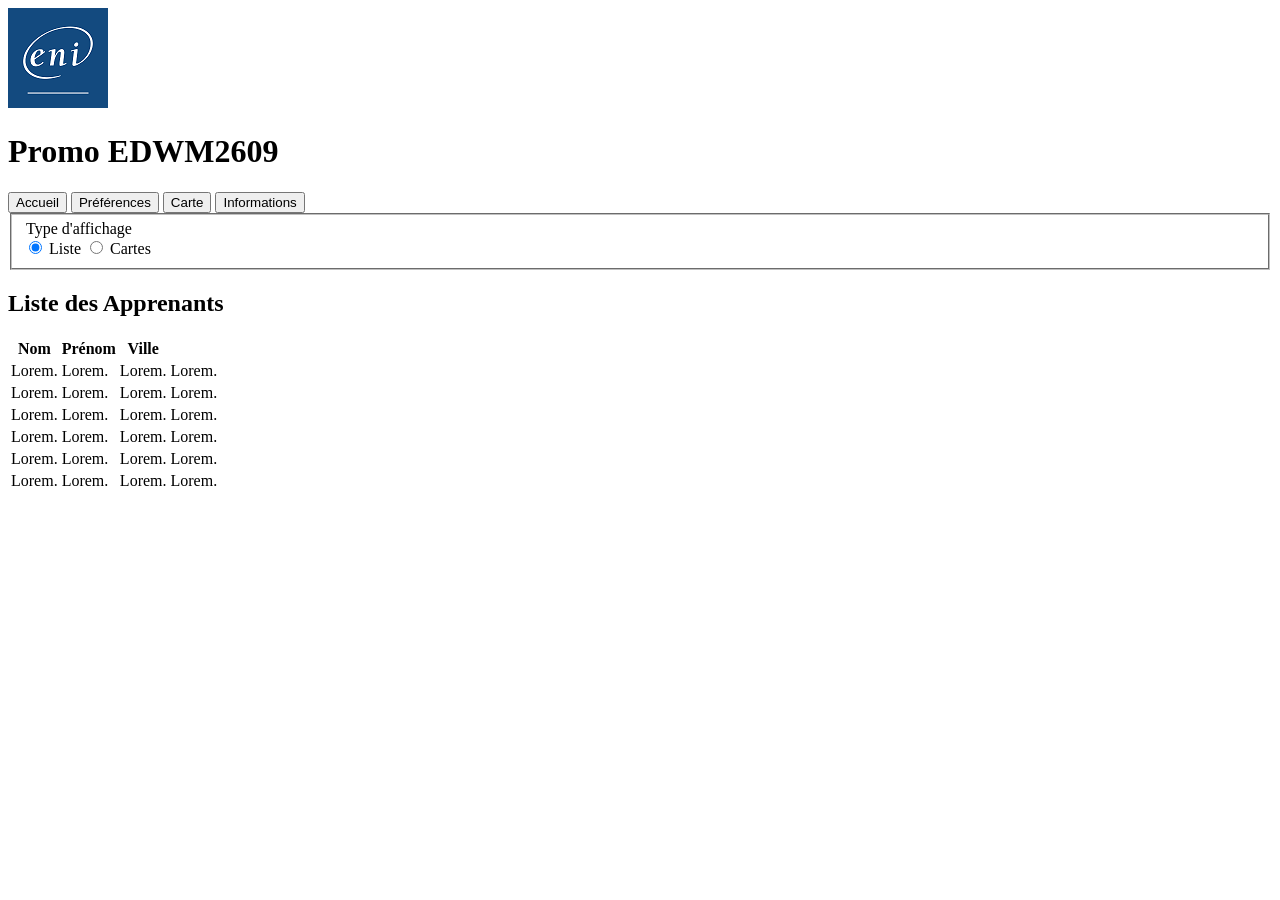
==== index.html @ 00c2713e "html ok, js: template,save/renvoiedesprefs ok" ====
<!DOCTYPE html>
<html lang="en">

<head>
    <meta charset="UTF-8">
    <meta name="viewport" content="width=device-width, initial-scale=1.0">
    <title>Accueil</title>
    <script defer src="script.js"></script>
</head>

<header>
    <template id="headerTemplate"><!--template du header-->
        <img src="./ressources-projet-web/logo.png">
        <h1>
            Promo EDWM2609
        </h1>
        <div><!--boutons menu-->
            <button type="button" id="btnHome" href="">Accueil</button>
            <button type="button" id="btnPref" href="">Préférences</button>
            <button type="button" id="btnMap" href="">Carte</button>
            <button type="button" id="btnInfo" href="">Informations</button>
        </div>
    </template>
    <div id="header"></div>
</header>

<body>
    <fieldset><!--choix type affichage-->
        <form id="affichage">
            <legend>Type d'affichage</legend>
            <input type="radio" name="affichage" id="liste" value="liste" checked>
            <label for="liste">Liste</label>
            <input type="radio" name="affichage" id="cartes" value="cartes">
            <label for="cartes">Cartes</label>
        </form>
    </fieldset>
    <h2><!--titre tableau/liste apprenants-->
        Liste des Apprenants
    </h2>
    <table><!--tableau/liste apprenants-->
        <thead>
            <th>Nom</th>
            <th>Prénom</th>
            <th>Ville</th>
            <th> </th>
        </thead>
        <tbody>
            <tr>
                <td>Lorem.</td>
                <td>Lorem.</td>
                <td>Lorem.</td>
                <td>Lorem.</td>
            </tr>
            <tr>
                <td>Lorem.</td>
                <td>Lorem.</td>
                <td>Lorem.</td>
                <td>Lorem.</td>
            </tr>
            <tr>
                <td>Lorem.</td>
                <td>Lorem.</td>
                <td>Lorem.</td>
                <td>Lorem.</td>
            </tr>
            <tr>
                <td>Lorem.</td>
                <td>Lorem.</td>
                <td>Lorem.</td>
                <td>Lorem.</td>
            </tr>
            <tr>
                <td>Lorem.</td>
                <td>Lorem.</td>
                <td>Lorem.</td>
                <td>Lorem.</td>
            </tr>
            <tr>
                <td>Lorem.</td>
                <td>Lorem.</td>
                <td>Lorem.</td>
                <td>Lorem.</td>
            </tr>
        </tbody>
    </table>
</body>

</html>
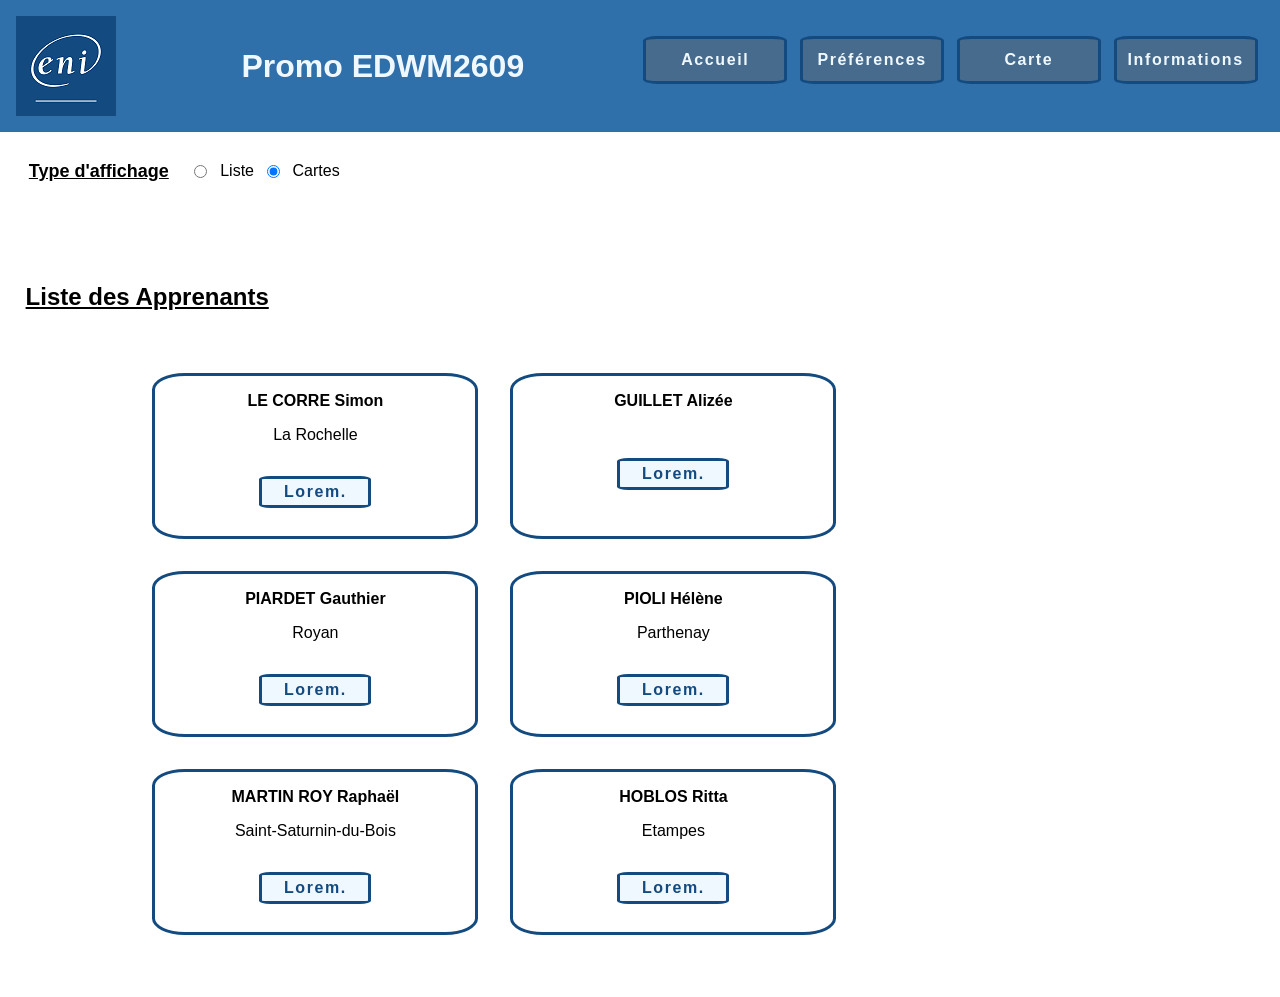
==== commit eb79a489: "itération 1 et 2 fait" ====
--- a/index.html
+++ b/index.html
@@ -5,28 +5,32 @@
     <meta charset="UTF-8">
     <meta name="viewport" content="width=device-width, initial-scale=1.0">
     <title>Accueil</title>
+    <link rel="stylesheet" href="styles.css">
     <script defer src="script.js"></script>
 </head>
 
-<header>
-    <template id="headerTemplate"><!--template du header-->
-        <img src="./ressources-projet-web/logo.png">
+
+<template id="headerTemplate"><!--template du header-->
+    <header>
+        <img id="logo" src="./ressources-projet-web/logo.png">
         <h1>
             Promo EDWM2609
         </h1>
-        <div><!--boutons menu-->
-            <button type="button" id="btnHome" href="">Accueil</button>
-            <button type="button" id="btnPref" href="">Préférences</button>
-            <button type="button" id="btnMap" href="">Carte</button>
-            <button type="button" id="btnInfo" href="">Informations</button>
+        <div id="menu"><!--boutons menu-->
+            <button type="button" class="btnTop" onclick="window.location.href='index.html'">Accueil</button>
+            <button type="button" class="btnTop" onclick="window.location.href='preferences.html'">Préférences</button>
+            <button type="button" class="btnTop" onclick="window.location.href='map.html'">Carte</button>
+            <button type="button" class="btnTop" onclick="window.location.href='informations.html'">Informations</button>
         </div>
-    </template>
-    <div id="header"></div>
-</header>
+    </header>
+</template>
+<div id="header"></div>
+
 
 <body>
-    <fieldset><!--choix type affichage-->
-        <form id="affichage">
+
+    <fieldset id="fieldHome"><!--choix type affichage-->
+        <form id="affichageHome">
             <legend>Type d'affichage</legend>
             <input type="radio" name="affichage" id="liste" value="liste" checked>
             <label for="liste">Liste</label>
@@ -37,52 +41,88 @@
     <h2><!--titre tableau/liste apprenants-->
         Liste des Apprenants
     </h2>
-    <table><!--tableau/liste apprenants-->
-        <thead>
-            <th>Nom</th>
-            <th>Prénom</th>
-            <th>Ville</th>
-            <th> </th>
-        </thead>
-        <tbody>
-            <tr>
-                <td>Lorem.</td>
-                <td>Lorem.</td>
-                <td>Lorem.</td>
-                <td>Lorem.</td>
-            </tr>
-            <tr>
-                <td>Lorem.</td>
-                <td>Lorem.</td>
-                <td>Lorem.</td>
-                <td>Lorem.</td>
-            </tr>
-            <tr>
-                <td>Lorem.</td>
-                <td>Lorem.</td>
-                <td>Lorem.</td>
-                <td>Lorem.</td>
-            </tr>
-            <tr>
-                <td>Lorem.</td>
-                <td>Lorem.</td>
-                <td>Lorem.</td>
-                <td>Lorem.</td>
-            </tr>
-            <tr>
-                <td>Lorem.</td>
-                <td>Lorem.</td>
-                <td>Lorem.</td>
-                <td>Lorem.</td>
-            </tr>
-            <tr>
-                <td>Lorem.</td>
-                <td>Lorem.</td>
-                <td>Lorem.</td>
-                <td>Lorem.</td>
-            </tr>
-        </tbody>
-    </table>
+    <div id="affTab">
+        <table id="tab"><!--tableau/liste apprenants-->
+            <thead>
+                <th>Nom</th>
+                <th>Prénom</th>
+                <th>Ville</th>
+                <th> </th>
+            </thead>
+            <tbody>
+                <tr>
+                    <td class="nom">Lorem.</td>
+                    <td class="prenom">Lorem.</td>
+                    <td class="ville">Lorem.</td>
+                    <td>Lorem.</td>
+                </tr>
+                <tr>
+                    <td class="nom">Lorem.</td>
+                    <td class="prenom">Lorem.</td>
+                    <td class="ville">Lorem.</td>
+                    <td>Lorem.</td>
+                </tr>
+                <tr>
+                    <td class="nom">Lorem.</td>
+                    <td class="prenom">Lorem.</td>
+                    <td class="ville">Lorem.</td>
+                    <td>Lorem.</td>
+                </tr>
+                <tr>
+                    <td class="nom">Lorem.</td>
+                    <td class="prenom">Lorem.</td>
+                    <td class="ville">Lorem.</td>
+                    <td>Lorem.</td>
+                </tr>
+                <tr>
+                    <td class="nom">Lorem.</td>
+                    <td class="prenom">Lorem.</td>
+                    <td class="ville">Lorem.</td>
+                    <td>Lorem.</td>
+                </tr>
+                <tr>
+                    <td class="nom">Lorem.</td>
+                    <td class="prenom">Lorem.</td>
+                    <td class="ville">Lorem.</td>
+                    <td>Lorem.</td>
+                </tr>
+            </tbody>
+        </table>
+    </div>
+    <div id="affCadre">
+        <div id="cadreGeneral">
+        <div class="cadre">
+            <p class="nomPrenom">Lorem, ipsum.</p>
+            <p class="villeCadre">Lorem.</p>
+            <button type="button" class="btnDetail" href="">Lorem.</button>
+        </div>
+        <div class="cadre">
+            <p class="nomPrenom">Lorem, ipsum.</p>
+            <p class="villeCadre">Lorem.</p>
+            <button type="button" class="btnDetail" href="">Lorem.</button>
+        </div>
+        <div class="cadre">
+            <p class="nomPrenom">Lorem, ipsum.</p>
+            <p class="villeCadre">Lorem.</p>
+            <button type="button" class="btnDetail" href="">Lorem.</button>
+        </div>
+        <div class="cadre">
+            <p class="nomPrenom">Lorem, ipsum.</p>
+            <p class="villeCadre">Lorem.</p>
+            <button type="button" class="btnDetail" href="">Lorem.</button>
+        </div>
+        <div class="cadre">
+            <p class="nomPrenom">Lorem, ipsum.</p>
+            <p class="villeCadre">Lorem.</p>
+            <button type="button" class="btnDetail" href="">Lorem.</button>
+        </div>
+        <div class="cadre">
+            <p class="nomPrenom">Lorem, ipsum.</p>
+            <p class="villeCadre">Lorem.</p>
+            <button type="button" class="btnDetail" href="">Lorem.</button>
+        </div>
+        </div>
+    </div>
 </body>
 
 </html>
--- a/styles.css
+++ b/styles.css
@@ -0,0 +1,145 @@
+/*#134A7F couleur logo*/
+
+*{font-family: 'Segoe UI', Tahoma, Geneva, Verdana, sans-serif;
+margin: 0;
+padding: 0;
+}
+
+/*------------------------*/
+/*-----*--TEMPLATE--*-----*/
+/*------------------------*/
+header {display: flex; justify-content: space-between; align-items: center;
+    background-color: #2f6faa; padding: 1em} 
+#logo { display: block; height: max-content; width: max-content; margin-right: 1vw;}
+h1 {color: aliceblue;}
+#menu {display: flex; flex-wrap: wrap; justify-content: end;}
+.btnTop {background-color: #466b8d; 
+    color:aliceblue; font-size:medium; font-weight: bold; letter-spacing: 0.1em;
+    border: 0.2em solid #134A7F; border-radius: 10%;  
+    width: 9em; height: 3em;
+    margin-left: 0.5vw; margin-right: 0.5vw; margin-bottom: 1vw;
+    
+}
+.btnTop:hover {box-shadow: 0.2em 0.2em  #134A7F;}
+.btnTop:active { background-color: #134A7F}
+
+/*------------------------*/
+/*---*-THEME CLASSIQUE-*--*/
+/*------------------------*/
+/*---INDEX---*/
+/*choix affichge*/
+#affichageHome{display:flex; justify-self: end; align-items: center; 
+    margin: 1em; margin-right: 10vw;}
+#affichageHome > legend {font-size: large; font-weight: bold; text-decoration: underline; margin: 1vw;}
+#affichageHome > legend > input {margin: 1vw;}
+#liste {margin-right:  1vw; margin-left: 1vw;}
+#cartes {margin-right: 1vw; margin-left: 1vw;} 
+
+/*titre tableau/cadres*/
+h2 {margin-top: 3em; margin-left: 2vw; text-decoration: underline}
+
+/*tableau*/
+fieldset{border: none;}
+#affTab {margin: 2.9em;}
+#tab {width: 45vw; border: 0.2em solid #134A7F;border-collapse:collapse}
+thead {height: 2em; background-color: #66829c;}
+th {border-right: 0.2em #134A7F solid;}
+td {border-right: 0.2em #134A7F solid;padding: 0.25em; padding-left: 0.5em;}
+tr {font-size: large;}
+
+.nom {width: 10em; font-weight: bold;}
+.prenom {width: 10em;}
+.ville {width: 12em;}
+
+/*cartes*/
+#affCadre {margin: 2.9em;}
+#cadreGeneral {display: flex; justify-self: center ; flex-wrap: wrap; justify-content: center; 
+    width: 70vw;}
+.cadre {display: flex; flex-direction: column; align-items: center;
+    width: 20em; height: 10em; 
+    border: 0.2em solid #134A7F; border-radius: 10%;
+    margin: 1em;}
+.nomPrenom {font-weight: bold; margin-top: 1em;}
+.villeCadre {margin-top: 1em;}
+
+.btnDetail {background-color:aliceblue ; 
+    color:#134A7F; font-size:medium; font-weight: bold; letter-spacing: 0.1em;
+    border: 0.2em solid #134A7F; border-radius: 10%;  
+    width: 7em; height: 2em;
+    margin-top: 2em;}
+.btnDetail:hover {box-shadow: 0.2em 0.2em  #134A7F;}
+.btnDetail:active { background-color: #134A7F}    
+
+/*---INFORMATION---*/
+#info {display: flex; flex-direction: column; align-items:  center;}
+#dateFormation {margin-top: 2em;}
+#nbEtudiant {margin-top: 1em;}
+
+#cases {display: flex; justify-content: space-evenly;
+margin-top: 5em; margin-bottom: 5em;}
+#description {width: 30vw; min-height: 10em; height: auto; 
+    border : 0.2em #134A7F solid; border-radius: 5%;
+padding: 1em; margin-top: 1em;}
+#liens {width: 30vw; height: 10em; 
+    border : 0.2em #134A7F solid; border-radius: 5%;
+padding: 1em; margin-top: 1em;}
+ul {list-style: none;}
+
+.btnHome {display:flex; justify-self: center; justify-content: center; align-items: center;
+    background-color: #466b8d; 
+    color:aliceblue; font-size:medium; font-weight: bold; letter-spacing: 0.1em;
+    border: 0.2em solid #134A7F; border-radius: 5%;  
+    margin-bottom: 5em; width: 18vw; height: auto; min-height: 3em;}
+.btnHome:hover {box-shadow: 0.2em 0.2em  #134A7F;}
+.btnHome:active { background-color: #134A7F}    
+
+
+/*---PREFERENCES---*/
+#preferences {display: flex; justify-self: center; flex-direction: column; align-content: center;
+    width: 50%; height: 20em; margin-top: 5em;}
+
+#themeForm {display: flex; flex-wrap: wrap; width: 100%;}
+#themeForm>legend {font-weight: bold;width: 50%;}
+#theme{font-weight: bold; margin-left: 19vw;}
+
+#affichageForm {display: flex; flex-wrap: wrap; 
+    width: 100%;margin-top: 5em;}
+#affichageForm>legend {font-weight: bold;
+    width: 50%}
+#input {display: flex; flex-direction: column; 
+margin-left: 19vw;}
+#input>label>label {font-weight: bold;}
+
+
+#bouton {display: flex; justify-content: space-evenly; margin-bottom: 5em;}
+#btnSave {display:flex; justify-self: center; justify-content: center; align-items: center;
+    background-color: #468d5b; 
+    color:aliceblue; font-size:medium; font-weight: bold; letter-spacing: 0.1em;
+    border: 0.2em solid #134A7F; border-radius: 5%;  
+    margin-bottom: 5em; width: 18vw; height: auto; min-height: 3em;}
+#btnSave:hover {box-shadow: 0.2em 0.2em  #134A7F;}
+#btnSave:active { background-color: #134A7F}     
+
+/*---CARTE---*/
+#map {display: flex; justify-self: center;
+    margin-top: 2.9em;margin-bottom: 5em; width: 60%; height: 50em; }
+
+.btnHome {display:flex; justify-self: center; justify-content: center; align-items: center;
+    background-color: #466b8d; 
+    color:aliceblue; font-size:medium; font-weight: bold; letter-spacing: 0.1em;
+    border: 0.2em solid #134A7F; border-radius: 5%;  
+    margin-bottom: 5em; width: 18vw; height: auto; min-height: 3em;}
+.btnHome:hover {box-shadow: 0.2em 0.2em  #134A7F;}
+.btnHome:active { background-color: #134A7F}      
+
+
+/*------------------------*/
+/*---*--THEME SOMBRE--*---*/
+/*------------------------*/
+body.sombre { background-color: #222;
+    color: white;}
+body.sombre a {color: #86accf;}
+
+body.sombre #tab {border: 0.2em solid aliceblue;}
+body.sombre th {border-right: 0.2em aliceblue solid;}
+body.sombre td {border-right: 0.2em aliceblue solid;}
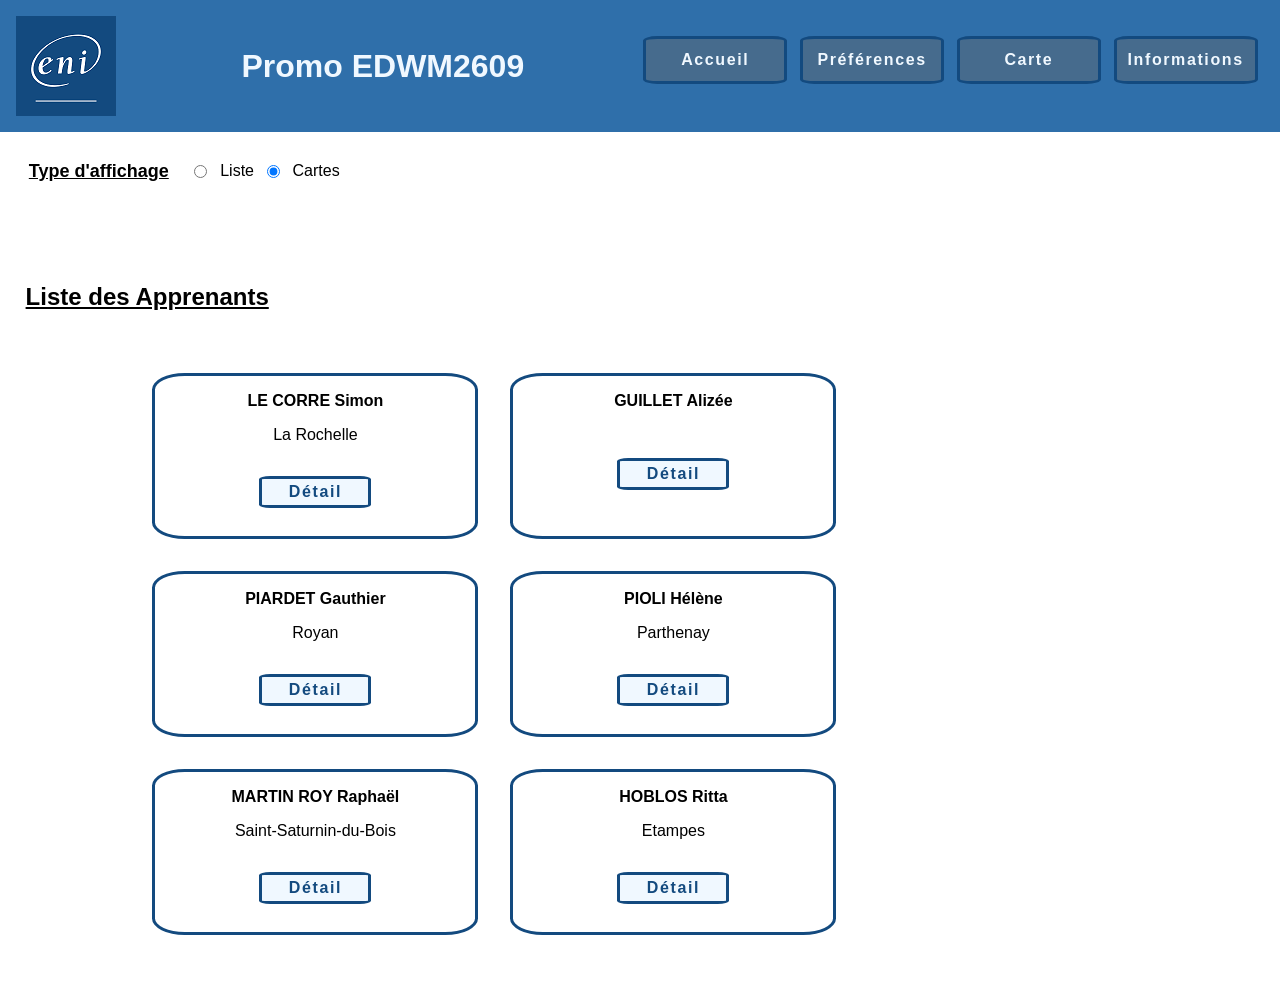
==== commit fc36233e: "itération 2" ====
--- a/index.html
+++ b/index.html
@@ -13,9 +13,7 @@
 <template id="headerTemplate"><!--template du header-->
     <header>
         <img id="logo" src="./ressources-projet-web/logo.png">
-        <h1>
-            Promo EDWM2609
-        </h1>
+        <h1>Promo EDWM2609</h1>
         <div id="menu"><!--boutons menu-->
             <button type="button" class="btnTop" onclick="window.location.href='index.html'">Accueil</button>
             <button type="button" class="btnTop" onclick="window.location.href='preferences.html'">Préférences</button>
@@ -24,6 +22,7 @@
         </div>
     </header>
 </template>
+
 <div id="header"></div>
 
 
@@ -51,40 +50,40 @@
             </thead>
             <tbody>
                 <tr>
-                    <td class="nom">Lorem.</td>
-                    <td class="prenom">Lorem.</td>
-                    <td class="ville">Lorem.</td>
-                    <td>Lorem.</td>
+                    <td class="nom"></td>
+                    <td class="prenom"></td>
+                    <td class="ville"></td>
+                    <td>Détail</td>
                 </tr>
                 <tr>
-                    <td class="nom">Lorem.</td>
-                    <td class="prenom">Lorem.</td>
-                    <td class="ville">Lorem.</td>
-                    <td>Lorem.</td>
+                    <td class="nom"></td>
+                    <td class="prenom"></td>
+                    <td class="ville"></td>
+                    <td>Détail</td>
                 </tr>
                 <tr>
-                    <td class="nom">Lorem.</td>
-                    <td class="prenom">Lorem.</td>
-                    <td class="ville">Lorem.</td>
-                    <td>Lorem.</td>
+                    <td class="nom"></td>
+                    <td class="prenom"></td>
+                    <td class="ville"></td>
+                    <td>Détail</td>
                 </tr>
                 <tr>
-                    <td class="nom">Lorem.</td>
-                    <td class="prenom">Lorem.</td>
-                    <td class="ville">Lorem.</td>
-                    <td>Lorem.</td>
+                    <td class="nom"></td>
+                    <td class="prenom"></td>
+                    <td class="ville"></td>
+                    <td>Détail</td>
                 </tr>
                 <tr>
-                    <td class="nom">Lorem.</td>
-                    <td class="prenom">Lorem.</td>
-                    <td class="ville">Lorem.</td>
-                    <td>Lorem.</td>
+                    <td class="nom"></td>
+                    <td class="prenom"></td>
+                    <td class="ville"></td>
+                    <td>Détail</td>
                 </tr>
                 <tr>
-                    <td class="nom">Lorem.</td>
-                    <td class="prenom">Lorem.</td>
-                    <td class="ville">Lorem.</td>
-                    <td>Lorem.</td>
+                    <td class="nom"></td>
+                    <td class="prenom"></td>
+                    <td class="ville"></td>
+                    <td>Détail</td>
                 </tr>
             </tbody>
         </table>
@@ -92,34 +91,34 @@
     <div id="affCadre">
         <div id="cadreGeneral">
         <div class="cadre">
-            <p class="nomPrenom">Lorem, ipsum.</p>
-            <p class="villeCadre">Lorem.</p>
-            <button type="button" class="btnDetail" href="">Lorem.</button>
+            <p class="nomPrenom"></p>
+            <p class="villeCadre"></p>
+            <button type="button" class="btnDetail" href="">Détail</button>
         </div>
         <div class="cadre">
             <p class="nomPrenom">Lorem, ipsum.</p>
             <p class="villeCadre">Lorem.</p>
-            <button type="button" class="btnDetail" href="">Lorem.</button>
+            <button type="button" class="btnDetail" href="">Détail</button>
         </div>
         <div class="cadre">
             <p class="nomPrenom">Lorem, ipsum.</p>
             <p class="villeCadre">Lorem.</p>
-            <button type="button" class="btnDetail" href="">Lorem.</button>
+            <button type="button" class="btnDetail" href="">Détail</button>
         </div>
         <div class="cadre">
             <p class="nomPrenom">Lorem, ipsum.</p>
             <p class="villeCadre">Lorem.</p>
-            <button type="button" class="btnDetail" href="">Lorem.</button>
+            <button type="button" class="btnDetail" href="">Détail</button>
         </div>
         <div class="cadre">
             <p class="nomPrenom">Lorem, ipsum.</p>
             <p class="villeCadre">Lorem.</p>
-            <button type="button" class="btnDetail" href="">Lorem.</button>
+            <button type="button" class="btnDetail" href="">Détail</button>
         </div>
         <div class="cadre">
             <p class="nomPrenom">Lorem, ipsum.</p>
             <p class="villeCadre">Lorem.</p>
-            <button type="button" class="btnDetail" href="">Lorem.</button>
+            <button type="button" class="btnDetail" href="">Détail</button>
         </div>
         </div>
     </div>
--- a/styles.css
+++ b/styles.css
@@ -8,7 +8,7 @@
 /*------------------------*/
 /*-----*--TEMPLATE--*-----*/
 /*------------------------*/
-header {display: flex; justify-content: space-between; align-items: center;
+header {display: flex; flex-wrap: wrap; justify-content: space-between; align-items: center;
     background-color: #2f6faa; padding: 1em} 
 #logo { display: block; height: max-content; width: max-content; margin-right: 1vw;}
 h1 {color: aliceblue;}
@@ -89,7 +89,7 @@
     background-color: #466b8d; 
     color:aliceblue; font-size:medium; font-weight: bold; letter-spacing: 0.1em;
     border: 0.2em solid #134A7F; border-radius: 5%;  
-    margin-bottom: 5em; width: 18vw; height: auto; min-height: 3em;}
+    margin-bottom: 5em;min-width: 7em; width: 18vw; height: auto; min-height: 3em;}
 .btnHome:hover {box-shadow: 0.2em 0.2em  #134A7F;}
 .btnHome:active { background-color: #134A7F}    
 
@@ -116,7 +116,7 @@
     background-color: #468d5b; 
     color:aliceblue; font-size:medium; font-weight: bold; letter-spacing: 0.1em;
     border: 0.2em solid #134A7F; border-radius: 5%;  
-    margin-bottom: 5em; width: 18vw; height: auto; min-height: 3em;}
+    margin-bottom: 5em;min-width: 7em; width: 18vw; height: auto; min-height: 3em;}
 #btnSave:hover {box-shadow: 0.2em 0.2em  #134A7F;}
 #btnSave:active { background-color: #134A7F}     
 
@@ -142,4 +142,25 @@
 
 body.sombre #tab {border: 0.2em solid aliceblue;}
 body.sombre th {border-right: 0.2em aliceblue solid;}
-body.sombre td {border-right: 0.2em aliceblue solid;}+body.sombre td {border-right: 0.2em aliceblue solid;}
+
+/*------------------------*/
+/*---*--SCREEN SIZE---*---*/
+/*------------------------*/
+@media screen and (max-width: 393px) {
+    header {flex-direction: column;} 
+    h1 {margin-top: 1em;}
+    #menu {display: flex; flex-wrap: wrap; justify-content: center; margin-top: 1em;}
+    #affichageHome{justify-self: center;}
+
+    #affTab {margin: 6%;}
+     
+    
+
+    #themeForm {flex-wrap: nowrap; flex-direction: column;}
+    #themeForm>legend {align-self: center; width: auto; margin-bottom: 1em;}
+    #theme{align-self: center; margin-left: 0vw;}
+
+    #affichageForm {flex-wrap: nowrap; flex-direction: column; margin-top: 5em;}
+    #affichageForm>legend {align-self: center;text-align: center; width: auto; margin-bottom: 1em}
+}
